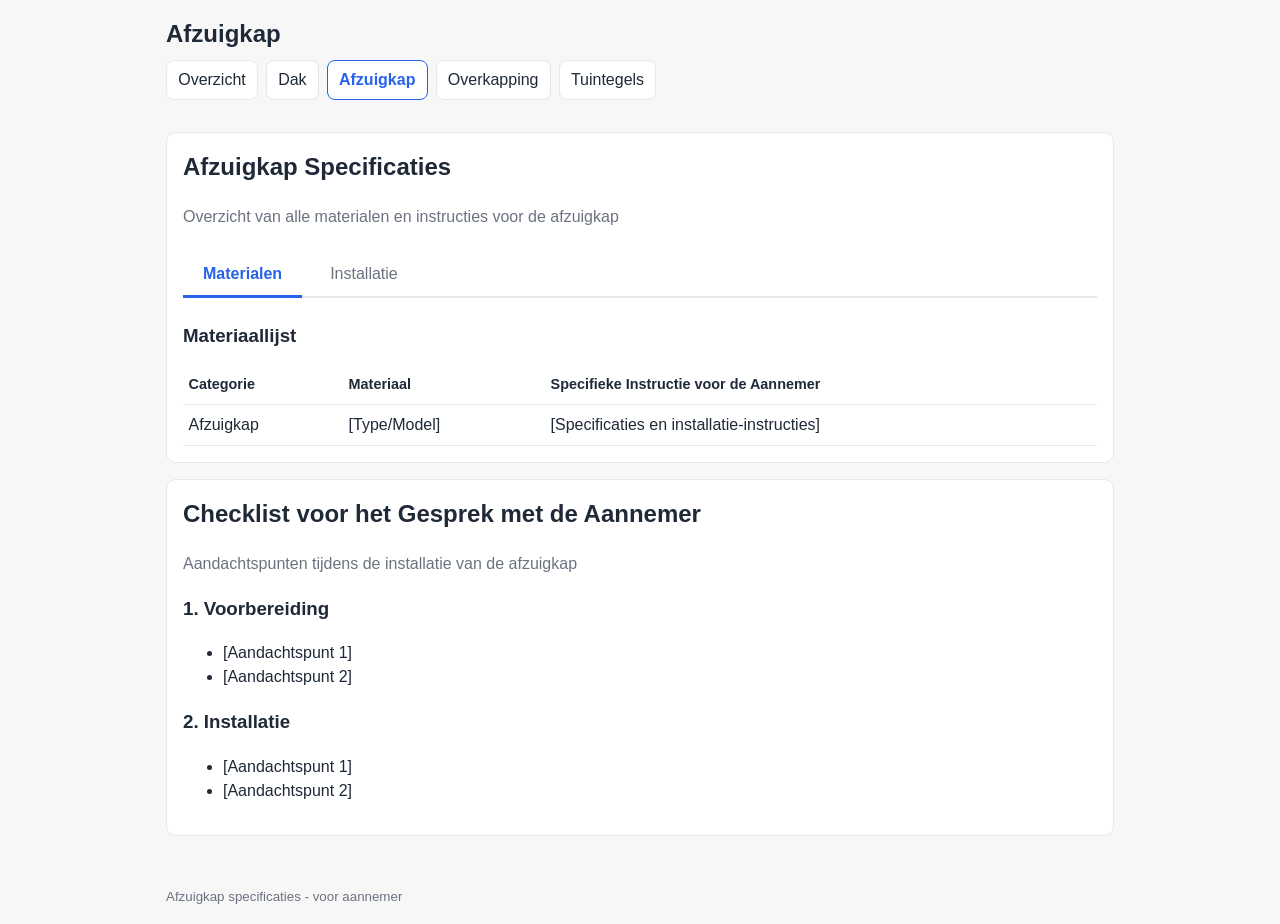
==== afzuigkap.html @ f8bcd414 "feat: restructure navigation and add new pages (afzuigkap, overkapping, tuintegels) Agent-Logs-Url: " ====
<!doctype html>
<html lang="nl">
<head>
  <meta charset="utf-8">
  <meta name="viewport" content="width=device-width, initial-scale=1">
  <title>Verbouwing - Afzuigkap</title>
  <link rel="stylesheet" href="assets/css/styles.css">
</head>
<body>
  <header class="site-header">
    <h1>Afzuigkap</h1>
    <nav aria-label="Hoofdmenu">
      <ul>
        <li><a href="index.html">Overzicht</a></li>
        <li><a href="dak.html">Dak</a></li>
        <li><a href="afzuigkap.html" aria-current="page">Afzuigkap</a></li>
        <li><a href="overkapping.html">Overkapping</a></li>
        <li><a href="tuintegels.html">Tuintegels</a></li>
      </ul>
    </nav>
  </header>

  <main class="site-main">
    <section class="card">
      <h2>Afzuigkap Specificaties</h2>
      <p class="muted">Overzicht van alle materialen en instructies voor de afzuigkap</p>

      <div class="tabs">
        <div class="tab-buttons">
          <button class="tab-button active" data-tab="materialen">Materialen</button>
          <button class="tab-button" data-tab="installatie">Installatie</button>
        </div>

        <div class="tab-content">
          <!-- Materialen Tab -->
          <div id="materialen-tab" class="tab-pane active">
            <h3>Materiaallijst</h3>
            <table>
              <thead>
                <tr>
                  <th>Categorie</th>
                  <th>Materiaal</th>
                  <th>Specifieke Instructie voor de Aannemer</th>
                </tr>
              </thead>
              <tbody>
                <tr>
                  <td>Afzuigkap</td>
                  <td>[Type/Model]</td>
                  <td>[Specificaties en installatie-instructies]</td>
                </tr>
              </tbody>
            </table>
          </div>

          <!-- Installatie Tab -->
          <div id="installatie-tab" class="tab-pane">
            <h3>Installatie-instructies</h3>
            <table>
              <thead>
                <tr>
                  <th>Categorie</th>
                  <th>Materiaal</th>
                  <th>Specifieke Instructie voor de Aannemer</th>
                </tr>
              </thead>
              <tbody>
                <tr>
                  <td>Montage</td>
                  <td>[Bevestigingsmaterialen]</td>
                  <td>[Montage-instructies]</td>
                </tr>
              </tbody>
            </table>
          </div>
        </div>
      </div>
    </section>

    <section class="card">
      <h2>Checklist voor het Gesprek met de Aannemer</h2>
      <p class="muted">Aandachtspunten tijdens de installatie van de afzuigkap</p>

      <div class="checklist-section">
        <h3>1. Voorbereiding</h3>
        <ul>
          <li>[Aandachtspunt 1]</li>
          <li>[Aandachtspunt 2]</li>
        </ul>

        <h3>2. Installatie</h3>
        <ul>
          <li>[Aandachtspunt 1]</li>
          <li>[Aandachtspunt 2]</li>
        </ul>
      </div>
    </section>
  </main>

  <footer class="site-footer muted">
    <small>Afzuigkap specificaties - voor aannemer</small>
  </footer>

  <script>
    // Tab switching functionality
    document.querySelectorAll('.tab-button').forEach(button => {
      button.addEventListener('click', () => {
        const tabName = button.getAttribute('data-tab');

        // Remove active class from all buttons and panes
        document.querySelectorAll('.tab-button').forEach(btn => btn.classList.remove('active'));
        document.querySelectorAll('.tab-pane').forEach(pane => pane.classList.remove('active'));

        // Add active class to clicked button and corresponding pane
        button.classList.add('active');
        document.getElementById(tabName + '-tab').classList.add('active');
      });
    });
  </script>
</body>
</html>
---- assets/css/styles.css ----
:root {
  color-scheme: light;
  --bg: #f7f7f7;
  --surface: #ffffff;
  --text: #1f2937;
  --muted: #6b7280;
  --border: #e5e7eb;
  --accent: #2563eb;
}

* {
  box-sizing: border-box;
}

body {
  margin: 0;
  font-family: Arial, Helvetica, sans-serif;
  background: var(--bg);
  color: var(--text);
  line-height: 1.5;
}

.site-header,
.site-main,
.site-footer {
  width: min(100%, 980px);
  margin: 0 auto;
  padding: 1rem;
}

.site-header h1 {
  margin: 0 0 0.5rem;
  font-size: 1.5rem;
}

nav ul {
  display: flex;
  flex-wrap: wrap;
  gap: 0.5rem;
  list-style: none;
  padding: 0;
  margin: 0;
}

nav a {
  display: inline-block;
  padding: 0.45rem 0.7rem;
  text-decoration: none;
  border: 1px solid var(--border);
  border-radius: 0.5rem;
  color: var(--text);
  background: var(--surface);
}

nav a[aria-current="page"] {
  border-color: var(--accent);
  color: var(--accent);
  font-weight: 700;
}

.card {
  background: var(--surface);
  border: 1px solid var(--border);
  border-radius: 0.6rem;
  padding: 1rem;
  margin-bottom: 1rem;
}

h2 {
  margin-top: 0;
}

.muted {
  color: var(--muted);
}

.grid {
  display: grid;
  gap: 1rem;
}

table {
  width: 100%;
  border-collapse: collapse;
}

th,
td {
  text-align: left;
  border-bottom: 1px solid var(--border);
  padding: 0.5rem 0.35rem;
  vertical-align: top;
}

th {
  font-size: 0.9rem;
}

.photo-grid {
  display: grid;
  grid-template-columns: repeat(auto-fit, minmax(160px, 1fr));
  gap: 1rem;
}

.photo-placeholder {
  border: 1px dashed var(--border);
  border-radius: 0.5rem;
  background: #fafafa;
  min-height: 150px;
  display: grid;
  place-items: center;
  text-align: center;
  color: var(--muted);
  padding: 0.75rem;
}

@media (min-width: 760px) {
  .split-2 {
    grid-template-columns: 1fr 1fr;
  }
}

/* Tabs styling */
.tabs {
  margin-top: 1.5rem;
}

.tab-buttons {
  display: flex;
  gap: 0.5rem;
  border-bottom: 2px solid var(--border);
  margin-bottom: 1.5rem;
}

.tab-button {
  padding: 0.75rem 1.25rem;
  background: transparent;
  border: none;
  border-bottom: 3px solid transparent;
  cursor: pointer;
  font-size: 1rem;
  color: var(--muted);
  font-weight: 500;
  transition: all 0.2s ease;
  margin-bottom: -2px;
}

.tab-button:hover {
  color: var(--text);
  background: rgba(0, 0, 0, 0.02);
}

.tab-button.active {
  color: var(--accent);
  border-bottom-color: var(--accent);
  font-weight: 700;
}

.tab-pane {
  display: none;
}

.tab-pane.active {
  display: block;
}

.tab-content h3 {
  margin-top: 0;
  margin-bottom: 1rem;
  color: var(--text);
}
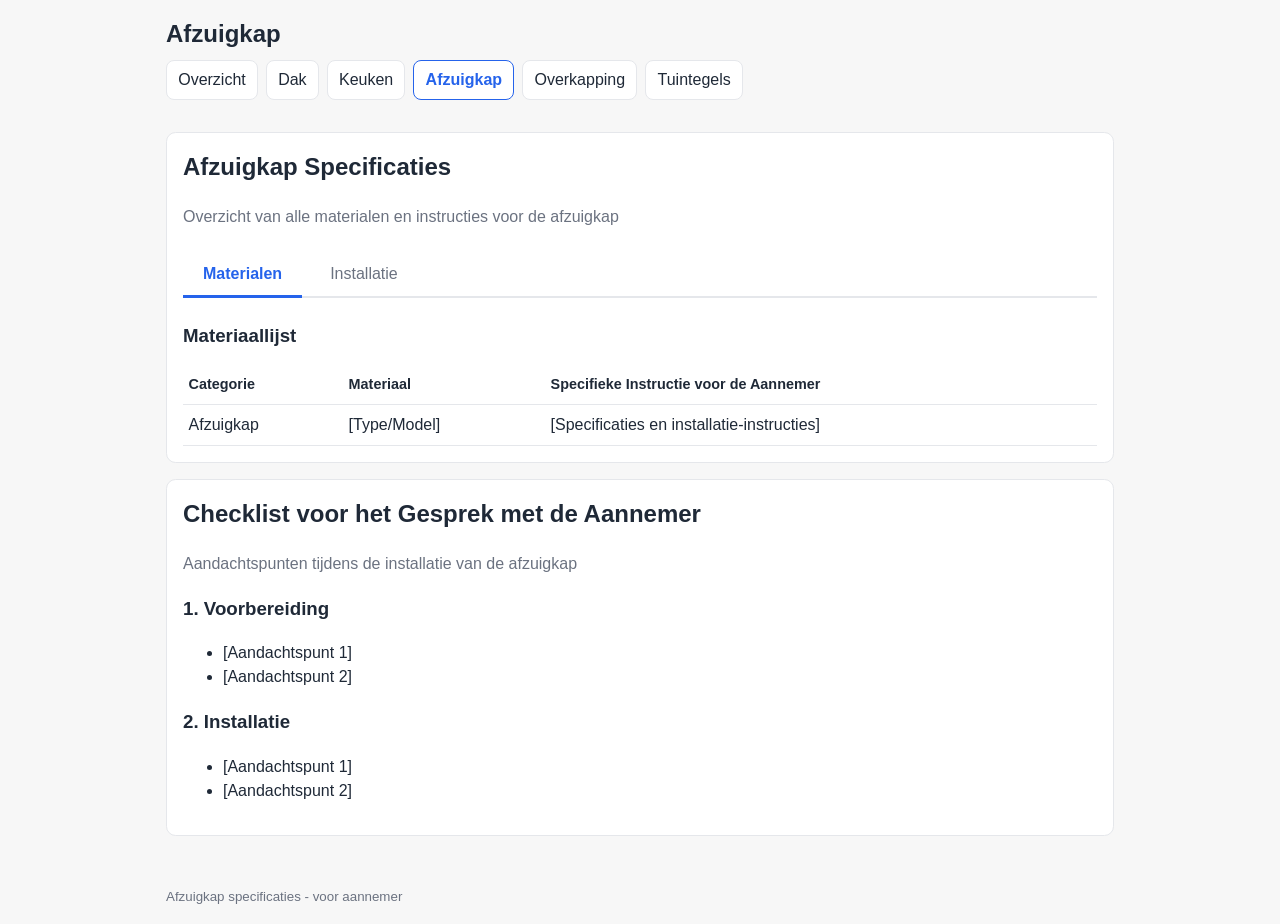
==== commit a50301d3: "Fix navigation links after merge resolution" ====
--- a/afzuigkap.html
+++ b/afzuigkap.html
@@ -13,6 +13,7 @@
       <ul>
         <li><a href="index.html">Overzicht</a></li>
         <li><a href="dak.html">Dak</a></li>
+        <li><a href="keuken.html">Keuken</a></li>
         <li><a href="afzuigkap.html" aria-current="page">Afzuigkap</a></li>
         <li><a href="overkapping.html">Overkapping</a></li>
         <li><a href="tuintegels.html">Tuintegels</a></li>
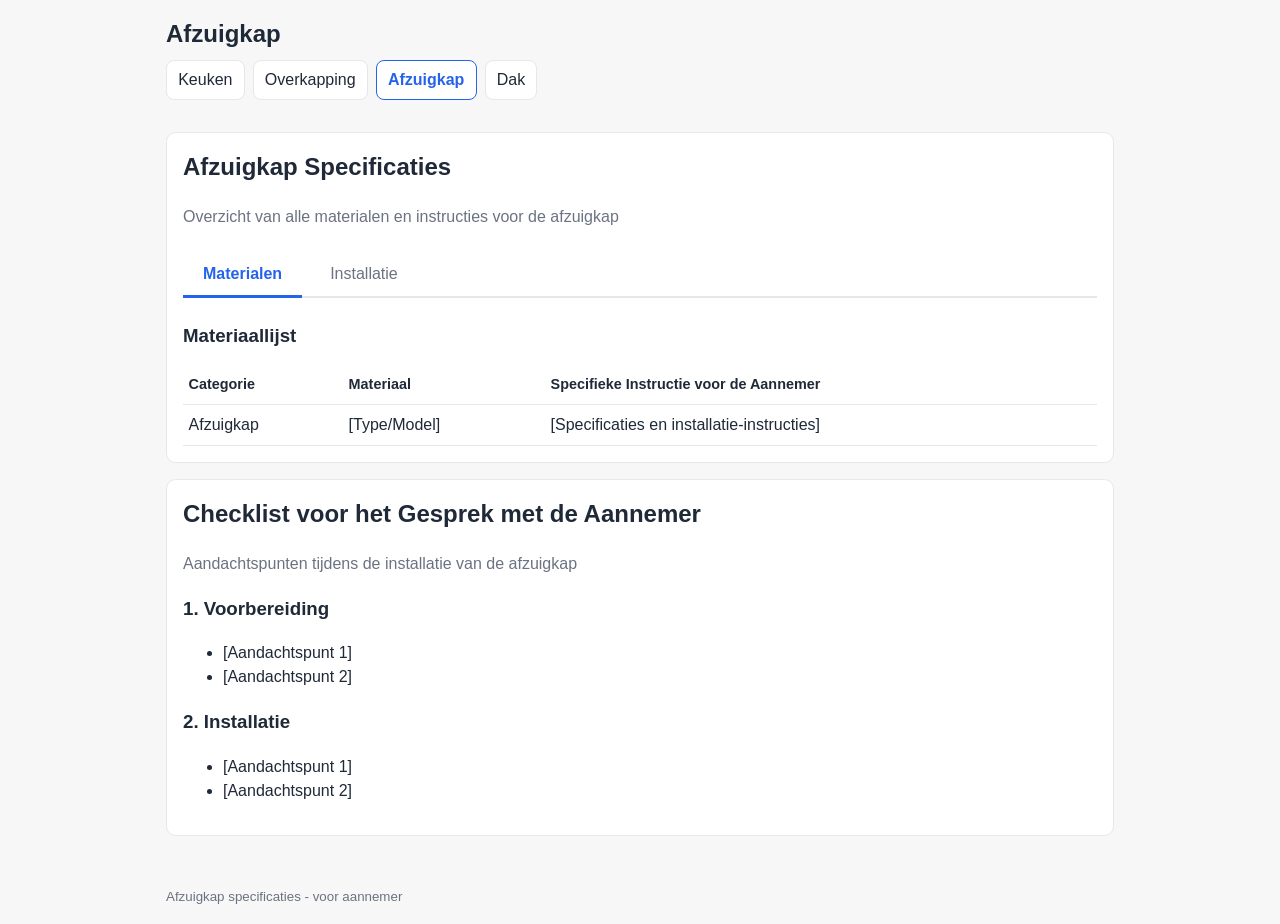
==== commit c63baafc: "Update plan for page removal" ====
--- a/afzuigkap.html
+++ b/afzuigkap.html
@@ -11,12 +11,10 @@
     <h1>Afzuigkap</h1>
     <nav aria-label="Hoofdmenu">
       <ul>
-        <li><a href="index.html">Overzicht</a></li>
+        <li><a href="keuken.html">Keuken</a></li>
+        <li><a href="overkapping.html">Overkapping</a></li>
+        <li><a href="afzuigkap.html" aria-current="page">Afzuigkap</a></li>
         <li><a href="dak.html">Dak</a></li>
-        <li><a href="keuken.html">Keuken</a></li>
-        <li><a href="afzuigkap.html" aria-current="page">Afzuigkap</a></li>
-        <li><a href="overkapping.html">Overkapping</a></li>
-        <li><a href="tuintegels.html">Tuintegels</a></li>
       </ul>
     </nav>
   </header>
